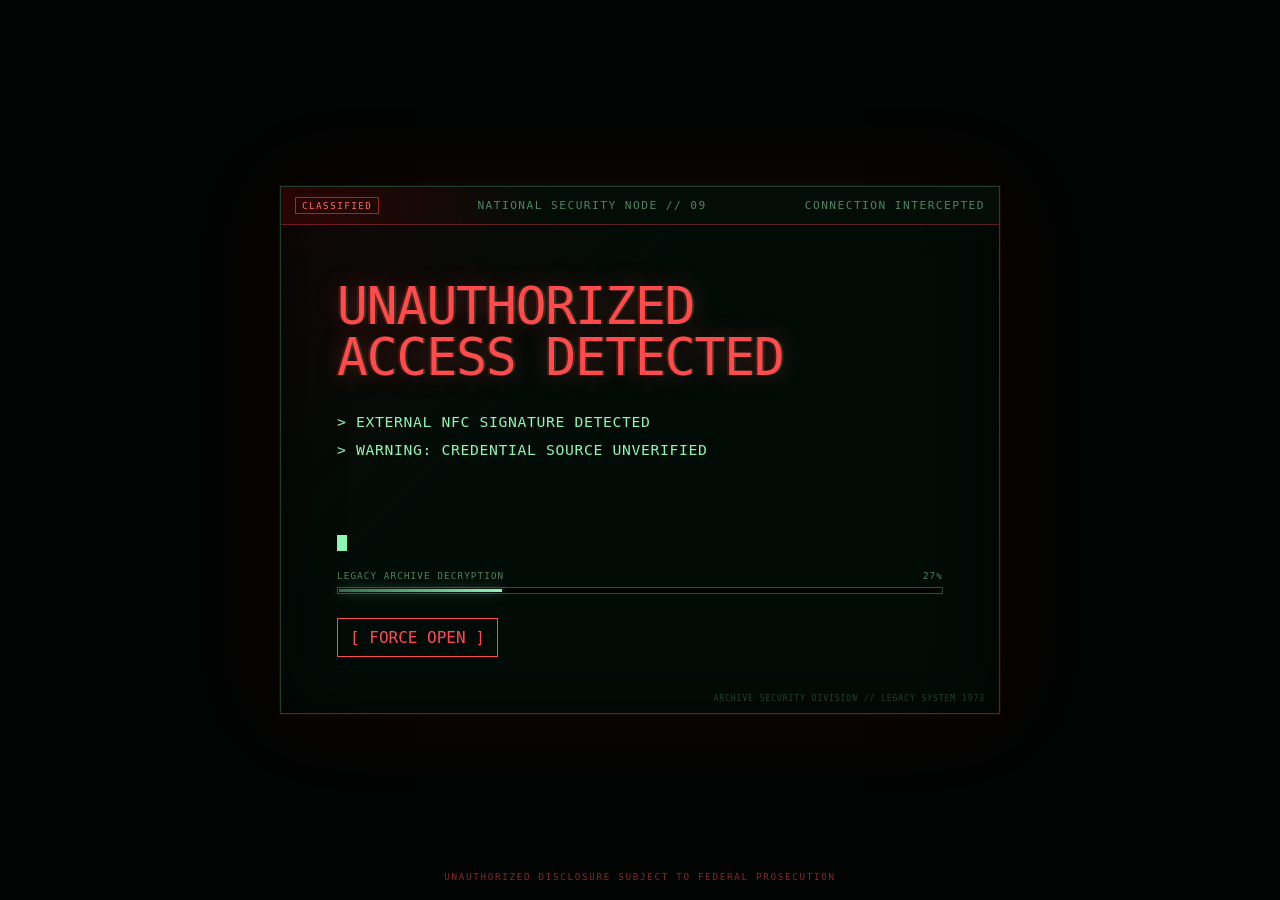
==== index.html @ 25ab065a "Add files via upload" ====
<!doctype html>
<html lang="ja">
<head>
  <meta charset="utf-8">
  <meta name="viewport" content="width=device-width, initial-scale=1, viewport-fit=cover">
  <meta name="theme-color" content="#020806">
  <meta name="description" content="ACLLECT 怪獣機密資料端末 / MEGALON">
  <title>RESTRICTED // STP-1973-01</title>
  <style>
    :root{color-scheme:dark;--bg:#020604;--panel:#06100b;--green:#8df6b2;--dim:#4e8562;--red:#ff4b4b;--line:rgba(141,246,178,.22);--mono:"MS Gothic","Osaka-Mono","Noto Sans Mono CJK JP",ui-monospace,SFMono-Regular,Consolas,monospace}
    *{box-sizing:border-box}html{background:var(--bg);scroll-behavior:smooth}body{margin:0;min-width:320px;min-height:100svh;color:#d6f5df;background:radial-gradient(circle at 78% 30%,#0b2115 0,transparent 33rem),#020604;font-family:var(--mono);letter-spacing:.04em;overflow-x:hidden}
    body:before{content:"";position:fixed;inset:0;z-index:90;pointer-events:none;background:repeating-linear-gradient(0deg,rgba(255,255,255,.025) 0,rgba(255,255,255,.025) 1px,transparent 2px,transparent 5px);mix-blend-mode:screen}
    body:after{content:"";position:fixed;inset:0;z-index:89;pointer-events:none;box-shadow:inset 0 0 120px #000}
    button{font:inherit;color:inherit}.boot{position:fixed;inset:0;z-index:100;display:grid;place-items:center;padding:22px;background:#010403;transition:opacity .45s,visibility .45s}.boot.done{opacity:0;visibility:hidden}.terminal{width:min(720px,100%);border:1px solid var(--line);background:rgba(3,12,7,.95);box-shadow:0 0 80px rgba(46,255,116,.08)}
    .terminal__bar,.topbar{display:flex;justify-content:space-between;gap:14px;align-items:center;padding:10px 14px;border-bottom:1px solid var(--line);color:var(--dim);font-size:.7rem}.terminal__body{padding:clamp(22px,7vw,56px)}.denied{margin:0 0 25px;color:var(--red);font-size:clamp(1.45rem,6vw,3.2rem);line-height:1;text-shadow:0 0 18px rgba(255,75,75,.4)}.log{min-height:8.5em;color:var(--green);font-size:clamp(.7rem,2.5vw,.92rem);line-height:1.9}.cursor{display:inline-block;width:.65em;height:1em;vertical-align:-.15em;background:var(--green);animation:blink .7s steps(1) infinite}.skip{margin-top:22px;padding:9px 12px;border:1px solid var(--red);background:transparent;color:var(--red);cursor:pointer}
    .shell{width:min(1180px,calc(100% - 24px));margin:auto;padding:max(10px,env(safe-area-inset-top)) 0 max(24px,env(safe-area-inset-bottom))}.topbar{position:relative;padding-inline:0}.topbar b{color:var(--green);font-weight:400}.trace{color:var(--red);animation:blink 1s steps(1) infinite}.screen{display:grid;grid-template-columns:minmax(0,1.2fr) minmax(320px,.8fr);min-height:660px;border:1px solid var(--line);background:#030a06;box-shadow:0 24px 90px #000;overflow:hidden}
    .briefing{position:relative;display:flex;align-items:flex-end;min-height:660px;padding:clamp(24px,5vw,58px);isolation:isolate;overflow:hidden}.briefing:before{content:"";position:absolute;inset:0;z-index:-3;background-image:linear-gradient(90deg,rgba(2,8,5,.16),rgba(2,8,5,.9) 78%),linear-gradient(0deg,#020705 0,transparent 55%),url('[data-uri]');background-size:cover;background-position:35% center;filter:grayscale(1) contrast(1.25) sepia(.25) hue-rotate(80deg);opacity:.62}.briefing:after{content:"";position:absolute;inset:0;z-index:-2;background:linear-gradient(90deg,transparent 0 48%,#030a06 96%),repeating-linear-gradient(90deg,transparent 0 79px,rgba(141,246,178,.045) 80px)}
    .copy{max-width:680px;text-shadow:0 2px 14px #000}.clearance{display:inline-block;margin:0 0 18px;padding:5px 8px;border:1px solid var(--red);color:var(--red);background:rgba(20,0,0,.65);font-size:.68rem}.file{margin:0 0 9px;color:var(--green);font-size:.72rem}.copy h1{margin:0;color:#e7fff0;font-size:clamp(3.8rem,10vw,8.7rem);font-weight:900;line-height:.77;letter-spacing:-.08em}.jp{margin:18px 0 0;color:var(--green);font-size:clamp(.9rem,2vw,1.25rem);letter-spacing:.3em}.abstract{max-width:34rem;margin:18px 0 0;color:#afc5b6;font-size:.8rem;line-height:1.9}.actions{display:flex;flex-wrap:wrap;gap:9px;margin-top:25px}.actions button{padding:12px 15px;border:1px solid var(--green);background:rgba(3,16,9,.85);color:var(--green);font-size:.72rem;cursor:pointer}.actions button:hover{background:var(--green);color:#021006}.actions .danger{border-color:var(--red);color:var(--red)}
    .specimen{position:relative;min-height:660px;border-left:1px solid var(--line);overflow:hidden;background:radial-gradient(circle at 50% 45%,rgba(192,118,42,.16),transparent 47%),#020704}.specimen:before{content:"";position:absolute;inset:0;background-image:linear-gradient(var(--line) 1px,transparent 1px),linear-gradient(90deg,var(--line) 1px,transparent 1px);background-size:32px 32px;opacity:.24}.monster{position:absolute;width:106%;max-width:none;left:50%;bottom:-3%;filter:contrast(1.25) brightness(.62) saturate(.82) sepia(.16);mix-blend-mode:multiply;opacity:.08;transform:translate(-50%,30px);transition:opacity 1.5s,transform 1.5s;mask-image:linear-gradient(to bottom,black 78%,transparent 100%)}body.online .monster{opacity:.94;transform:translate(-50%,0)}.scan{position:absolute;z-index:3;left:0;right:0;top:-10%;height:2px;background:#f0c77e;box-shadow:0 0 18px 5px rgba(240,199,126,.36);opacity:0}body.online .scan{opacity:1;animation:scan 3.4s linear infinite}.hud{position:absolute;z-index:4;inset:18px;pointer-events:none;color:var(--green);font-size:.63rem}.hud span{position:absolute}.hud .tl{top:0;left:0}.hud .tr{top:0;right:0;text-align:right}.hud .bl{bottom:0;left:0;color:var(--red)}.hud .br{bottom:0;right:0;text-align:right}.corner{position:absolute;width:28px;height:28px;border-color:var(--green);border-style:solid}.c1{left:14px;top:44px;border-width:1px 0 0 1px}.c2{right:14px;top:44px;border-width:1px 1px 0 0}.c3{left:14px;bottom:42px;border-width:0 0 1px 1px}.c4{right:14px;bottom:42px;border-width:0 1px 1px 0}.target{position:absolute;z-index:4;left:50%;top:43%;width:130px;aspect-ratio:1;border:1px solid rgba(240,199,126,.34);border-radius:50%;transform:translate(-50%,-50%);animation:rotate 12s linear infinite}.target:before,.target:after{content:"";position:absolute;background:rgba(240,199,126,.45)}.target:before{left:50%;top:-12px;width:1px;height:calc(100% + 24px)}.target:after{top:50%;left:-12px;height:1px;width:calc(100% + 24px)}.telemetry{position:absolute;z-index:5;left:22px;right:22px;bottom:52px;display:grid;grid-template-columns:1fr 1fr;gap:7px;padding:9px;background:rgba(1,8,4,.7);border:1px solid rgba(141,246,178,.18);color:var(--dim);font-size:.58rem}.bar{height:3px;margin-top:4px;background:rgba(141,246,178,.12);overflow:hidden}.bar i{display:block;height:100%;background:var(--green);animation:pulsebar 2.4s ease-in-out infinite}.wave{position:absolute;z-index:4;left:22px;right:22px;top:76px;height:35px;opacity:.55;background:linear-gradient(90deg,transparent,var(--green),transparent);clip-path:polygon(0 50%,5% 50%,8% 20%,11% 80%,15% 42%,19% 58%,23% 10%,27% 88%,31% 35%,35% 65%,40% 50%,46% 50%,49% 26%,52% 72%,56% 40%,60% 61%,64% 14%,68% 86%,72% 45%,77% 55%,82% 32%,86% 68%,90% 50%,100% 50%,100% 54%,90% 54%,86% 72%,82% 36%,77% 59%,72% 49%,68% 90%,64% 18%,60% 65%,56% 44%,52% 76%,49% 30%,46% 54%,40% 54%,35% 69%,31% 39%,27% 92%,23% 14%,19% 62%,15% 46%,11% 84%,8% 24%,5% 54%,0 54%)}
    .metrics{display:grid;grid-template-columns:repeat(4,1fr);border:1px solid var(--line);border-top:0}.metric{padding:18px;border-right:1px solid var(--line)}.metric:last-child{border:0}.metric small{display:block;color:var(--dim);font-size:.58rem}.metric strong{display:block;margin-top:6px;color:var(--green);font-size:clamp(1rem,3vw,1.45rem);font-weight:400}.metric.alert strong{color:var(--red)}
    .dossier{display:none;border:1px solid var(--line);border-top:0;background:#030a06}.dossier.open{display:grid;grid-template-columns:1fr 1fr;animation:reveal .35s ease}.block{padding:clamp(22px,4vw,38px);border-right:1px solid var(--line)}.block:last-child{border:0}.label{margin:0 0 18px;color:var(--green);font-size:.65rem}.row{display:grid;grid-template-columns:8rem 1fr;gap:15px;padding:11px 0;border-top:1px solid rgba(141,246,178,.12);font-size:.73rem}.row span:first-child{color:var(--dim)}.weapon{margin:0;padding:0;list-style:none}.weapon li{padding:13px 0;border-top:1px solid rgba(141,246,178,.12);font-size:.75rem}.weapon b{color:var(--green);font-weight:400}.redacted{margin-top:22px;padding:18px;border-left:2px solid var(--red);background:rgba(255,75,75,.035);color:#c5d6ca;font-size:.75rem;line-height:1.8}.black{color:transparent;background:#151d18}.stamp{display:inline-block;margin-top:22px;padding:7px 10px;border:2px solid var(--red);color:var(--red);font-size:.68rem;transform:rotate(-2deg)}
    .footer{display:flex;justify-content:space-between;gap:20px;align-items:center;padding:18px 0;color:var(--dim);font-size:.62rem}.copyurl{border:0;background:transparent;color:var(--green);cursor:pointer;text-decoration:underline;text-underline-offset:4px}
    @keyframes blink{50%{opacity:.25}}@keyframes scan{to{top:105%}}@keyframes reveal{from{opacity:0;transform:translateY(-8px)}}@keyframes rotate{to{transform:translate(-50%,-50%) rotate(360deg)}}@keyframes pulsebar{0%,100%{width:28%}50%{width:86%}}
    @media(max-width:780px){.screen{grid-template-columns:1fr}.briefing{min-height:500px;padding:28px 22px}.briefing:before{background-position:50% center}.copy h1{font-size:clamp(4rem,22vw,7rem)}.specimen{min-height:560px;border-left:0;border-top:1px solid var(--line)}.monster{width:104%;left:50%}.metrics{grid-template-columns:1fr 1fr}.metric:nth-child(2){border-right:0}.metric:nth-child(-n+2){border-bottom:1px solid var(--line)}.dossier.open{grid-template-columns:1fr}.block{border-right:0;border-bottom:1px solid var(--line)}.footer{align-items:flex-start;flex-direction:column}.topbar span:first-child{max-width:67%;overflow:hidden;white-space:nowrap;text-overflow:ellipsis}}
    @media(prefers-reduced-motion:reduce){*{animation-duration:.01ms!important;transition-duration:.01ms!important}}
    .briefing:before{background-position:50% center}
    .briefing:before{background-size:auto 100%;background-repeat:no-repeat;background-position:center center;filter:grayscale(1) contrast(1.2) sepia(.18) hue-rotate(76deg);opacity:.7}
    .specimen{background:radial-gradient(circle at 50% 45%,rgba(195,129,49,.22),transparent 45%),linear-gradient(rgba(5,14,8,.14),rgba(5,14,8,.14)),#53634d}
    .monster{width:104%;left:50%;bottom:-2%;filter:contrast(1.12) brightness(1.18) saturate(1.04) sepia(.05);mix-blend-mode:multiply}
    body.online .monster{opacity:1}.weapon li span{display:block;margin-top:4px;color:#c5d6ca}
    .briefing:before{background-size:auto 115%;background-position:48% top;-webkit-mask-image:radial-gradient(ellipse 88% 94% at 45% 42%,#000 38%,transparent 100%);mask-image:radial-gradient(ellipse 88% 94% at 45% 42%,#000 38%,transparent 100%)}
    .briefing:after{background:linear-gradient(90deg,#030a06 0,transparent 12%,transparent 55%,#030a06 94%),linear-gradient(0deg,#030a06 0,transparent 30%,transparent 72%,rgba(3,10,6,.6) 100%),repeating-linear-gradient(90deg,transparent 0 79px,rgba(141,246,178,.045) 80px)}
    .specimen{background:radial-gradient(circle at 50% 44%,rgba(191,125,45,.2),transparent 44%),#53634d}.specimen:after{content:"";position:absolute;inset:0;z-index:2;pointer-events:none;background:rgba(0,9,5,.54);box-shadow:inset 0 0 75px 25px rgba(0,6,3,.8)}
    .monster{-webkit-mask-image:radial-gradient(ellipse 78% 84% at 51% 47%,#000 48%,transparent 100%);mask-image:radial-gradient(ellipse 78% 84% at 51% 47%,#000 48%,transparent 100%)}
    .dossier{display:grid;grid-template-columns:1fr 1fr;max-height:0;opacity:0;overflow:hidden;transform:translateY(-18px) scaleY(.94);transform-origin:top;clip-path:inset(0 0 100% 0);border-top:0;transition:max-height .62s cubic-bezier(.3,.75,.2,1),opacity .3s ease,transform .62s cubic-bezier(.3,.75,.2,1),clip-path .62s cubic-bezier(.3,.75,.2,1)}
    .dossier.open{display:grid;max-height:1500px;opacity:1;transform:translateY(0) scaleY(1);clip-path:inset(0);transition:max-height .72s cubic-bezier(.18,.8,.2,1),opacity .35s ease .08s,transform .72s cubic-bezier(.18,.8,.2,1),clip-path .72s cubic-bezier(.18,.8,.2,1)}
    @media(max-width:780px){.briefing:before{background-size:auto 108%;background-position:50% top}.dossier{grid-template-columns:1fr}.dossier.open{grid-template-columns:1fr;max-height:2600px}}
    .briefing:before{background-size:cover;background-position:center top;-webkit-mask-image:linear-gradient(90deg,transparent 0,#000 7%,#000 76%,transparent 100%);mask-image:linear-gradient(90deg,transparent 0,#000 7%,#000 76%,transparent 100%);opacity:.66}
    .briefing:after{background:linear-gradient(90deg,#030a06 0,transparent 14%,transparent 52%,#030a06 92%),linear-gradient(0deg,#030a06 0,rgba(3,10,6,.78) 18%,transparent 58%,rgba(3,10,6,.38) 100%),repeating-linear-gradient(90deg,transparent 0 79px,rgba(141,246,178,.045) 80px)}
    .specimen{background:radial-gradient(circle at 50% 48%,rgba(30,105,56,.13),transparent 54%),#020704;cursor:pointer;touch-action:manipulation}.specimen:after{background:radial-gradient(ellipse 92% 90% at 50% 50%,transparent 48%,rgba(0,6,3,.85) 100%);box-shadow:inset 0 0 55px rgba(0,0,0,.7)}
    .monster{mix-blend-mode:screen;filter:grayscale(1) invert(1) contrast(1.65) brightness(.68) sepia(1) hue-rotate(72deg) saturate(2.2);-webkit-mask-image:linear-gradient(to bottom,#000 0,#000 83%,transparent 100%);mask-image:linear-gradient(to bottom,#000 0,#000 83%,transparent 100%);opacity:0}
    body.online .monster{opacity:.96;animation:materialize 3.1s cubic-bezier(.16,.75,.24,1) both}.specimen:focus-visible{outline:1px solid var(--green);outline-offset:-5px}
    @keyframes materialize{0%{opacity:.06;filter:grayscale(1) invert(1) contrast(4) brightness(.34) sepia(1) hue-rotate(72deg) saturate(3);clip-path:inset(0 0 0 0)}28%{opacity:.34;filter:grayscale(1) invert(1) contrast(3) brightness(.42) sepia(1) hue-rotate(72deg) saturate(2.8)}55%{opacity:.72;clip-path:inset(0 0 0 0)}100%{opacity:.96;filter:grayscale(1) invert(1) contrast(1.65) brightness(.68) sepia(1) hue-rotate(72deg) saturate(2.2)}}
    @media(max-width:780px){.briefing:before{background-size:cover;background-position:center top}}
    .briefing:before{background-position:43% top;filter:grayscale(.72) contrast(1.12) brightness(1.08) sepia(.12) hue-rotate(76deg);opacity:.84}
    .briefing:after{background:linear-gradient(90deg,rgba(3,10,6,.72) 0,transparent 18%,transparent 61%,#030a06 96%),linear-gradient(0deg,#030a06 0,rgba(3,10,6,.58) 16%,transparent 58%,rgba(3,10,6,.2) 100%),repeating-linear-gradient(90deg,transparent 0 79px,rgba(141,246,178,.035) 80px)}
    .monster--color{filter:contrast(1.3) brightness(.92) saturate(1.18);mix-blend-mode:color;opacity:0;pointer-events:none}
    body.online .monster--color{animation:colorize 2.3s ease 1.25s both}
    @keyframes colorize{0%{opacity:0;filter:contrast(1.4) brightness(.72) saturate(.35)}45%{opacity:.34}100%{opacity:.82;filter:contrast(1.3) brightness(.92) saturate(1.18)}}
    @media(max-width:780px){.briefing:before{background-position:42% top;opacity:.8}}
    .monster--color{mix-blend-mode:normal;filter:contrast(1.08) brightness(.96) saturate(.94);opacity:0}
    body.online .monster{animation:materialize 3.1s cubic-bezier(.16,.75,.24,1) both,bioMotion 5.6s ease-in-out 3.1s infinite alternate}
    body.online .monster--color{animation:colorize 2.3s ease 1.25s both,bioMotion 5.6s ease-in-out 3.55s infinite alternate}
    .bar i{animation:none;transition:width .72s cubic-bezier(.22,.65,.35,1)}.wave{transition:transform .45s ease,opacity .45s ease;transform-origin:center}
    @keyframes bioMotion{0%{transform:translate(-50%,0) scale(1) rotate(-.08deg)}45%{transform:translate(-49.7%,-3px) scale(1.006) rotate(.06deg)}100%{transform:translate(-50.2%,1px) scale(1.011) rotate(.12deg)}}
    .monster--color{filter:blur(.42px) contrast(1.02) brightness(.94) saturate(.9)}
    body.online .monster:not(.monster--color){animation:scanMaterialize 1.9s cubic-bezier(.22,.61,.36,1) both,bioMotion 9.2s ease-in-out 1.9s infinite}
    @keyframes scanMaterialize{0%{opacity:.05;filter:grayscale(1) invert(1) contrast(4) brightness(.34) sepia(1) hue-rotate(72deg) saturate(3);clip-path:inset(0 0 100% 0)}24%{opacity:.66;clip-path:inset(0);filter:grayscale(1) invert(1) contrast(2.6) brightness(.48) sepia(1) hue-rotate(72deg) saturate(2.6)}48%{opacity:.61}72%{opacity:.31}88%{opacity:.08}100%{opacity:0;filter:grayscale(1) invert(1) contrast(1.5) brightness(.68) sepia(1) hue-rotate(72deg) saturate(2)}}
    body.online .monster--color{animation:none!important;opacity:0}
    body.online .specimen.cutout-ready .monster--color{animation:colorize 1.9s cubic-bezier(.22,.61,.36,1) both,bioMotion 9.2s ease-in-out 1.9s infinite!important}
    @keyframes colorize{0%{opacity:0;filter:blur(1px) grayscale(.76) sepia(.26) saturate(.36) brightness(.55)}20%{opacity:.09}42%{opacity:.24;filter:blur(.75px) grayscale(.56) sepia(.23) saturate(.47) brightness(.64)}64%{opacity:.41;filter:blur(.58px) grayscale(.34) sepia(.19) saturate(.59) brightness(.72)}82%{opacity:.57;filter:blur(.46px) grayscale(.16) sepia(.14) saturate(.71) brightness(.81)}100%{opacity:.7;filter:blur(.3px) grayscale(.04) sepia(.08) saturate(.84) brightness(.9) contrast(1.02)}}
    @keyframes bioMotion{0%,100%{transform:translate(-50%,0) scale(1) rotate(-.035deg)}25%{transform:translate(-49.92%,-1.5px) scale(1.003) rotate(.02deg)}50%{transform:translate(-50.06%,-2.5px) scale(1.006) rotate(.035deg)}75%{transform:translate(-50.1%,-1px) scale(1.003) rotate(-.015deg)}}
    /* Government restricted-terminal finish: institutional framing without changing the archive layout. */
    .terminal__bar,.topbar{background:linear-gradient(90deg,rgba(65,4,4,.58),rgba(4,13,8,.96) 38%,rgba(4,13,8,.96));border-color:rgba(255,74,65,.34);text-transform:uppercase;letter-spacing:.13em}.terminal__bar:before,.topbar:before{content:"CLASSIFIED";color:#ff6a62;border:1px solid rgba(255,74,65,.55);padding:2px 6px;font-size:.58rem;white-space:nowrap}.screen{outline:1px solid rgba(141,246,178,.08);outline-offset:-7px;box-shadow:0 24px 90px #000,inset 0 0 55px rgba(15,67,37,.09)}.clearance{display:inline-block;padding:5px 9px!important;background:rgba(47,0,0,.56);box-shadow:inset 3px 0 #ff4b4b;letter-spacing:.15em!important}.metrics{background:linear-gradient(180deg,rgba(20,48,30,.18),rgba(1,6,3,.62));border-top-color:rgba(141,246,178,.38)}.metric{position:relative}.metric:after{content:"GOV / RESTRICTED";position:absolute;right:10px;top:8px;color:rgba(141,246,178,.18);font-size:.48rem;letter-spacing:.1em}.footer{border-top:1px solid rgba(255,74,65,.24)}
    .audio-waveform{position:absolute;z-index:6;left:22px;right:22px;top:76px;width:calc(100% - 44px);height:38px;opacity:.56;transition:opacity .18s ease;pointer-events:none;border-block:1px solid rgba(141,246,178,.13);background:linear-gradient(90deg,rgba(2,8,4,.62),rgba(5,23,13,.3),rgba(2,8,4,.62))}.specimen.roaring .audio-waveform{opacity:.94}
    .shell{position:relative}.shell:after{content:"";position:absolute;z-index:88;inset:0;pointer-events:none;opacity:0;background:repeating-linear-gradient(0deg,transparent 0 3px,rgba(190,255,208,.48) 4px,rgba(255,255,255,.2) 6px,transparent 9px),linear-gradient(90deg,rgba(255,40,40,.12),rgba(141,246,178,.22),rgba(70,120,255,.1));mix-blend-mode:screen}.signal-noise .shell:after{animation:terminalNoise .24s steps(3,end) both}.signal-noise .screen{animation:screenJolt .24s steps(3,end)}@keyframes terminalNoise{0%{opacity:0;clip-path:inset(4% 0 82% 0);transform:translateX(-12px)}18%{opacity:.5;clip-path:inset(23% 0 48% 0);transform:translateX(9px)}48%{opacity:.32;clip-path:inset(48% 0 28% 0);transform:translateX(-7px)}76%{opacity:.42;clip-path:inset(70% 0 9% 0);transform:translateX(5px)}100%{opacity:0;clip-path:inset(92% 0 2% 0);transform:translateX(0)}}@keyframes screenJolt{0%,100%{transform:none;filter:contrast(1.035) saturate(.88)}35%{transform:translateX(2px);filter:contrast(1.2) saturate(.72)}68%{transform:translateX(-2px);filter:contrast(1.12) saturate(1)}}
    .boot:after{content:"UNAUTHORIZED DISCLOSURE SUBJECT TO FEDERAL PROSECUTION";position:absolute;left:50%;bottom:max(18px,env(safe-area-inset-bottom));transform:translateX(-50%);width:calc(100% - 44px);text-align:center;color:rgba(255,75,75,.52);font-size:.58rem;letter-spacing:.18em}.terminal{position:relative;background:linear-gradient(135deg,rgba(18,8,7,.98),rgba(2,12,7,.97) 36%);box-shadow:0 0 0 1px rgba(255,75,75,.08),0 0 90px rgba(255,30,30,.08),inset 0 0 55px rgba(0,0,0,.72)}.terminal:after{content:"ARCHIVE SECURITY DIVISION // LEGACY SYSTEM 1973";position:absolute;right:14px;bottom:10px;color:rgba(141,246,178,.24);font-size:.5rem;letter-spacing:.12em}.denied{letter-spacing:-.02em;text-shadow:2px 0 rgba(0,255,160,.18),-2px 0 rgba(255,20,20,.28),0 0 24px rgba(255,75,75,.35)}.screen{position:relative;background:linear-gradient(100deg,rgba(2,9,5,.98),rgba(3,12,7,.94));filter:contrast(1.035) saturate(.88)}.screen:after{content:"";position:absolute;z-index:20;inset:0;pointer-events:none;opacity:.13;background:radial-gradient(ellipse at center,transparent 48%,rgba(0,0,0,.76) 100%),repeating-linear-gradient(90deg,transparent 0 2px,rgba(112,255,160,.025) 3px,transparent 4px);mix-blend-mode:multiply}.copy h1{text-shadow:1px 0 rgba(255,70,60,.14),-1px 0 rgba(70,255,176,.18),0 0 20px rgba(173,255,204,.07)}
    .boot-progress{margin:18px 0 2px}.boot-progress__meta{display:flex;justify-content:space-between;margin-bottom:6px;color:var(--dim);font-size:.58rem;letter-spacing:.12em}.boot-progress__track{height:7px;border:1px solid rgba(141,246,178,.3);padding:1px;background:#010403}.boot-progress__fill{display:block;width:0;height:100%;background:linear-gradient(90deg,#376c4a,var(--green));box-shadow:0 0 12px rgba(141,246,178,.42);transition:width .48s cubic-bezier(.22,.61,.36,1)}
    .scan{left:14px;right:14px;height:1px;background:linear-gradient(90deg,transparent 0 4%,rgba(141,246,178,.22) 12%,var(--green) 48%,#f0c77e 50%,var(--green) 52%,rgba(141,246,178,.22) 88%,transparent 96%);box-shadow:0 0 7px rgba(141,246,178,.36)}.scan:before{content:"SCAN / OPTICAL PASS";position:absolute;right:8px;bottom:5px;color:rgba(141,246,178,.48);font-size:.46rem;letter-spacing:.14em}.target{width:106px;border:0;border-radius:0;background:linear-gradient(var(--green),var(--green)) left top/20px 1px no-repeat,linear-gradient(var(--green),var(--green)) left top/1px 20px no-repeat,linear-gradient(var(--green),var(--green)) right top/20px 1px no-repeat,linear-gradient(var(--green),var(--green)) right top/1px 20px no-repeat,linear-gradient(var(--green),var(--green)) left bottom/20px 1px no-repeat,linear-gradient(var(--green),var(--green)) left bottom/1px 20px no-repeat,linear-gradient(var(--green),var(--green)) right bottom/20px 1px no-repeat,linear-gradient(var(--green),var(--green)) right bottom/1px 20px no-repeat;opacity:.58;animation:lockTrack 5.2s ease-in-out infinite}.target:before{left:50%;top:36%;width:1px;height:28%;background:rgba(240,199,126,.58)}.target:after{top:50%;left:36%;height:1px;width:28%;background:rgba(240,199,126,.58)}@keyframes lockTrack{0%,100%{transform:translate(-50%,-50%)}28%{transform:translate(calc(-50% + 3px),calc(-50% - 2px))}54%{transform:translate(calc(-50% - 2px),calc(-50% + 2px))}76%{transform:translate(calc(-50% + 1px),calc(-50% + 3px))}}
    .access-complete{position:absolute;z-index:8;inset:0;display:grid;place-content:center;opacity:0;overflow:hidden;background:rgba(0,16,8,.84);color:#eafff0;font-size:clamp(1.7rem,6vw,3.8rem);font-weight:700;line-height:1;text-align:center;letter-spacing:.08em;text-shadow:0 0 8px #fff,0 0 26px rgba(91,255,148,.95)}.access-complete:after{content:"LEVEL-5 AUTHORIZATION ACCEPTED // STP-1973-01";display:block;margin-top:14px;color:var(--green);font-size:clamp(.48rem,1.5vw,.7rem);font-weight:400;letter-spacing:.18em;text-shadow:0 0 12px rgba(141,246,178,.7)}.access-complete:before{content:"";position:absolute;inset:-20% -35%;background:linear-gradient(100deg,transparent 42%,rgba(210,255,225,.8) 49%,rgba(255,255,255,.95) 50%,rgba(141,246,178,.55) 52%,transparent 59%);transform:translateX(-80%)}.boot.access-granted .access-complete{animation:grantReveal 1.72s steps(1,end) both}.boot.access-granted .access-complete:before{animation:grantSweep 1.3s ease-out .12s both}.boot.access-granted .terminal{animation:terminalGrant 1.72s ease-out both}.boot.access-granted .boot-progress__fill{background:#eafff0;box-shadow:0 0 8px #fff,0 0 28px var(--green)}@keyframes grantReveal{0%{opacity:0;transform:scale(.97)}8%,31%{opacity:1;transform:scale(1)}32%,42%{opacity:.12}43%,78%{opacity:1}79%,86%{opacity:.28}87%,94%{opacity:1}100%{opacity:0}}@keyframes grantSweep{0%{transform:translateX(-80%)}100%{transform:translateX(80%)}}@keyframes terminalGrant{0%{box-shadow:0 0 0 1px rgba(255,75,75,.08),0 0 90px rgba(255,30,30,.08),inset 0 0 55px rgba(0,0,0,.72)}18%{box-shadow:0 0 0 2px #dfffea,0 0 65px rgba(99,255,151,.78),inset 0 0 65px rgba(127,255,171,.3)}48%{box-shadow:0 0 0 1px var(--green),0 0 24px rgba(99,255,151,.3),inset 0 0 28px rgba(127,255,171,.12)}72%{box-shadow:0 0 0 2px #dfffea,0 0 75px rgba(99,255,151,.72),inset 0 0 70px rgba(127,255,171,.26)}100%{box-shadow:0 0 0 1px rgba(141,246,178,.2),0 0 15px rgba(99,255,151,.12),inset 0 0 30px rgba(0,0,0,.72)}}
    /* Restrained authorization confirmation: readable, plausible, and brief. */
    .access-complete{inset:18%;border-block:1px solid rgba(141,246,178,.52);background:rgba(1,13,7,.94);font-size:clamp(1.35rem,4vw,2.5rem);text-shadow:0 0 14px rgba(141,246,178,.58)}.access-complete:before{display:none}.access-complete:after{margin-top:11px;font-size:clamp(.46rem,1.3vw,.65rem);color:rgba(141,246,178,.72)}.access-complete span{display:block;margin-top:9px;color:var(--red);font-size:clamp(.5rem,1.4vw,.7rem);font-weight:400;letter-spacing:.16em;text-shadow:0 0 10px rgba(255,75,75,.5)}.boot.access-granted .access-complete{animation:grantConfirm 1.22s ease-out both}.boot.access-granted .terminal{animation:terminalConfirm 1.35s ease-out both}@keyframes grantConfirm{0%{opacity:0;transform:scale(.99)}14%,67%{opacity:1;transform:scale(1)}73%{opacity:.28}80%,100%{opacity:1;transform:scale(1)}}@keyframes terminalConfirm{0%{box-shadow:0 0 0 1px rgba(255,75,75,.08),0 0 35px rgba(255,30,30,.06),inset 0 0 55px rgba(0,0,0,.72)}25%{box-shadow:0 0 0 1px rgba(141,246,178,.7),0 0 30px rgba(99,255,151,.28),inset 0 0 38px rgba(127,255,171,.1)}100%{box-shadow:0 0 0 1px rgba(141,246,178,.16),0 0 10px rgba(99,255,151,.08),inset 0 0 30px rgba(0,0,0,.72)}}
    .stamp:empty{display:none}
  </style>
</head>
<body>
  <div class="boot" id="boot">
    <div class="terminal">
      <div class="terminal__bar"><span>NATIONAL SECURITY NODE // 09</span><span>CONNECTION INTERCEPTED</span></div>
      <div class="terminal__body">
        <p class="denied">UNAUTHORIZED<br>ACCESS DETECTED</p>
        <div class="log" id="log"></div><span class="cursor"></span><br>
        <div class="boot-progress"><div class="boot-progress__meta"><span>LEGACY ARCHIVE DECRYPTION</span><span id="bootPercent">00%</span></div><div class="boot-progress__track"><i class="boot-progress__fill" id="bootFill"></i></div></div>
        <div class="access-complete">ACCESS GRANTED<span>UNAUTHORIZED SESSION // TRACE ACTIVE</span></div>
        <button class="skip" id="skip">[ FORCE OPEN ]</button>
      </div>
    </div>
  </div>

  <main class="shell">
    <header class="topbar"><span><b>GOV.SECURE/09</b> SPECIAL BIO-THREAT FILE / STP-1973-01</span><span class="trace">● TRACE ACTIVE <i id="timer">00:00</i></span></header>
    <section class="screen">
      <article class="briefing">
        <div class="copy">
          <p class="clearance">NATIONAL SECURITY CLASSIFICATION // LEVEL 5</p>
          <p class="file">[ FILE NO. STP-1973-01 / DECRYPTED 62% ]</p>
          <h1 id="subjectName" aria-label="MEGALON">MEGALON</h1>
          <p class="jp">昆虫怪獣　メガロ</p>
          <p class="abstract">地下核実験で損害を受けたシートピア海底王国が、地上への報復戦力として投入した守護神。飛行・潜行・水中移動に対応する高機動の昆虫型戦闘個体。以下の記録を開いた時点で、端末識別情報は保全対象となる。</p>
          <div class="actions">
            <button id="open">[ 機密資料を復号 ]</button>
            <button class="danger" id="reboot">[ 接続を再実行 ]</button>
          </div>
        </div>
      </article>
      <aside class="specimen" id="specimen" role="button" tabindex="0" aria-label="メガロ個体走査画像。タップで次の鳴き声記録を再生">
        <img class="monster" src="[data-uri]" alt="メガロの抽出画像">
        <div class="scan"></div>
        <div class="target" aria-hidden="true"></div>
        <canvas class="audio-waveform" id="audioWave" width="720" height="136" aria-hidden="true"></canvas>
        <div class="telemetry"><div>BIO-SIGNAL<div class="bar"><i></i></div></div><div>ENERGY FLUX<div class="bar"><i style="animation-delay:-1.1s"></i></div></div><div>BODY TEMP&nbsp; 62.8°C</div><div>MOTION&nbsp; DETECTED</div></div>
        <div class="hud"><span class="tl">GOVT CLASSIFIED / MATERIALIZING</span><span class="tr">SUBJECT: M-73<br>LOCK: <b id="lock">86.4</b>%</span><span class="bl">TOUCH SUBJECT / AUDIO SAMPLE <b id="audioNo">01</b></span><span class="br">OPTICAL TRACE<br>FRAME <b id="frame">0378</b></span></div>
        <i class="corner c1"></i><i class="corner c2"></i><i class="corner c3"></i><i class="corner c4"></i>
      </aside>
    </section>
    <section class="metrics" aria-label="個体情報">
      <div class="metric"><small>HEIGHT</small><strong>55 M</strong></div><div class="metric"><small>MASS</small><strong>40,000 T</strong></div><div class="metric"><small>FIRST RECORD</small><strong>1973</strong></div><div class="metric alert"><small>THREAT LEVEL</small><strong>04 / FATAL</strong></div>
    </section>
    <section class="dossier" id="dossier">
      <div class="block"><p class="label">// IDENTIFICATION RECORD</p><div class="row"><span>CLASS</span><span>昆虫怪獣 / 守護神</span></div><div class="row"><span>ORIGIN</span><span>シートピア海底王国</span></div><div class="row"><span>MOBILITY</span><span>飛行・地中 MACH 3 / 水中 MACH 4</span></div><div class="row"><span>JUMP RANGE</span><span>最大 10 KM</span></div><div class="row"><span>SENSORY</span><span>複眼視力：人間比 数百倍</span></div><div class="row"><span>STATUS</span><span>地下へ撤退 / 追跡不能</span></div><div class="redacted">全身を高硬度の外殻で防護。両腕を連結した掘削形態により地下防衛線を突破する。誘導系統：<span class="black">JET JAGUAR</span></div></div>
      <div class="block"><p class="label">// CONFIRMED ARMAMENT</p><ul class="weapon"><li><b>01 / DOUBLE DRILL</b><span>両腕の削岩ドリルを連結。近接破砕、構造物破壊および高速地中潜行に使用。</span></li><li><b>02 / GEOTHERMAL NAPALM</b><span>口部から高熱・高可燃性の地熱ナパーム弾を連続発射。着弾域に火炎帯を形成。</span></li><li><b>03 / BEAST-KILLER LASER</b><span>頭部角から黄色の稲妻状光線を放射。車両および人工構造物への破壊力を確認。</span></li><li><b>04 / AERIAL ASSAULT</b><span>背部翅による低空飛行と体当たり攻撃。地上・地下・水中を連続運用可能。</span></li></ul><span class="stamp">ACCESS LOGGED // DO NOT DISTRIBUTE</span></div>
    </section>
    <footer class="footer"><span>SPECIAL BIO-THREAT CONTROL BUREAU / RESTRICTED TERMINAL</span><button class="copyurl" id="copyurl">[ NFC登録用URLをコピー ]</button></footer>
  </main>
  <audio id="roar" preload="auto" src="[data-uri]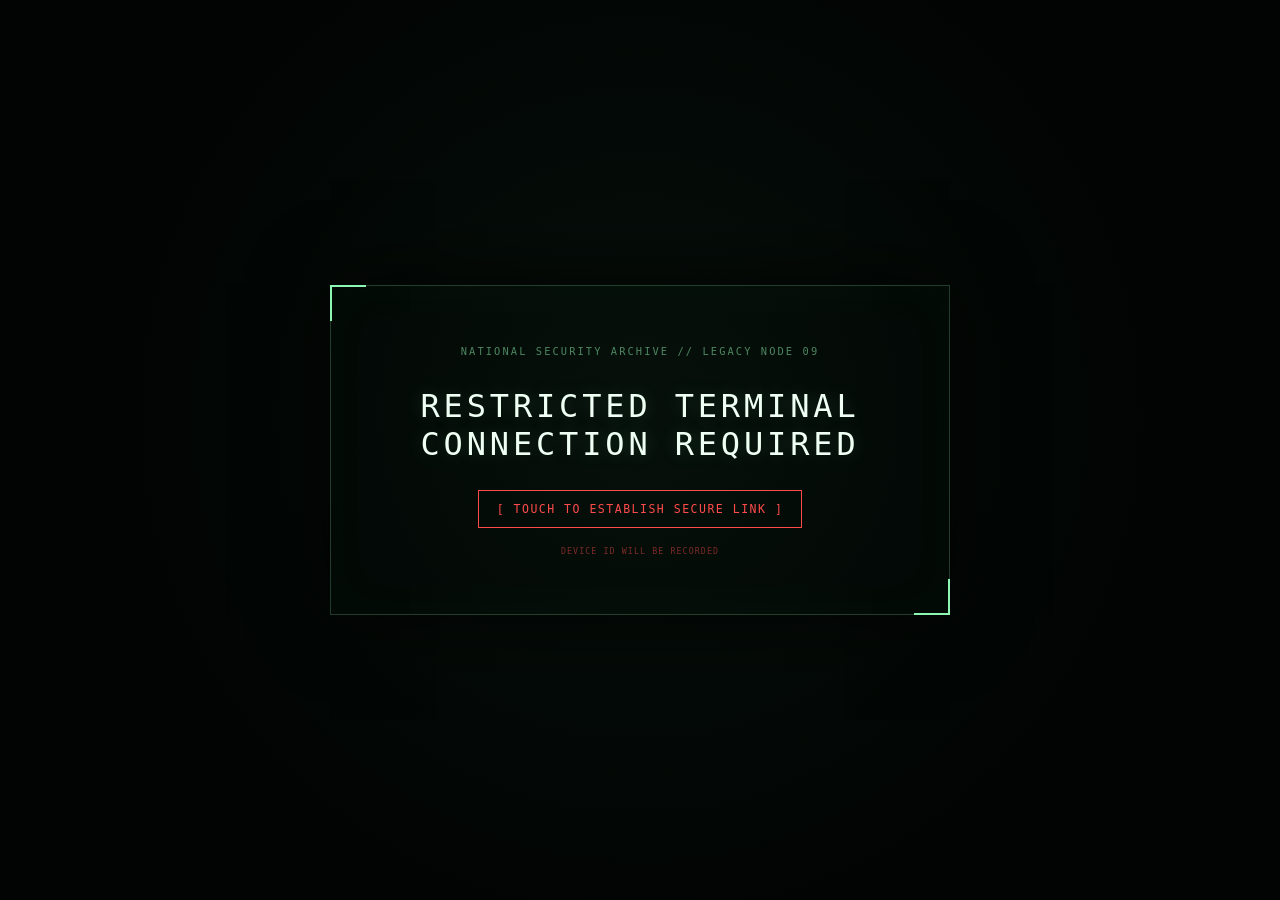
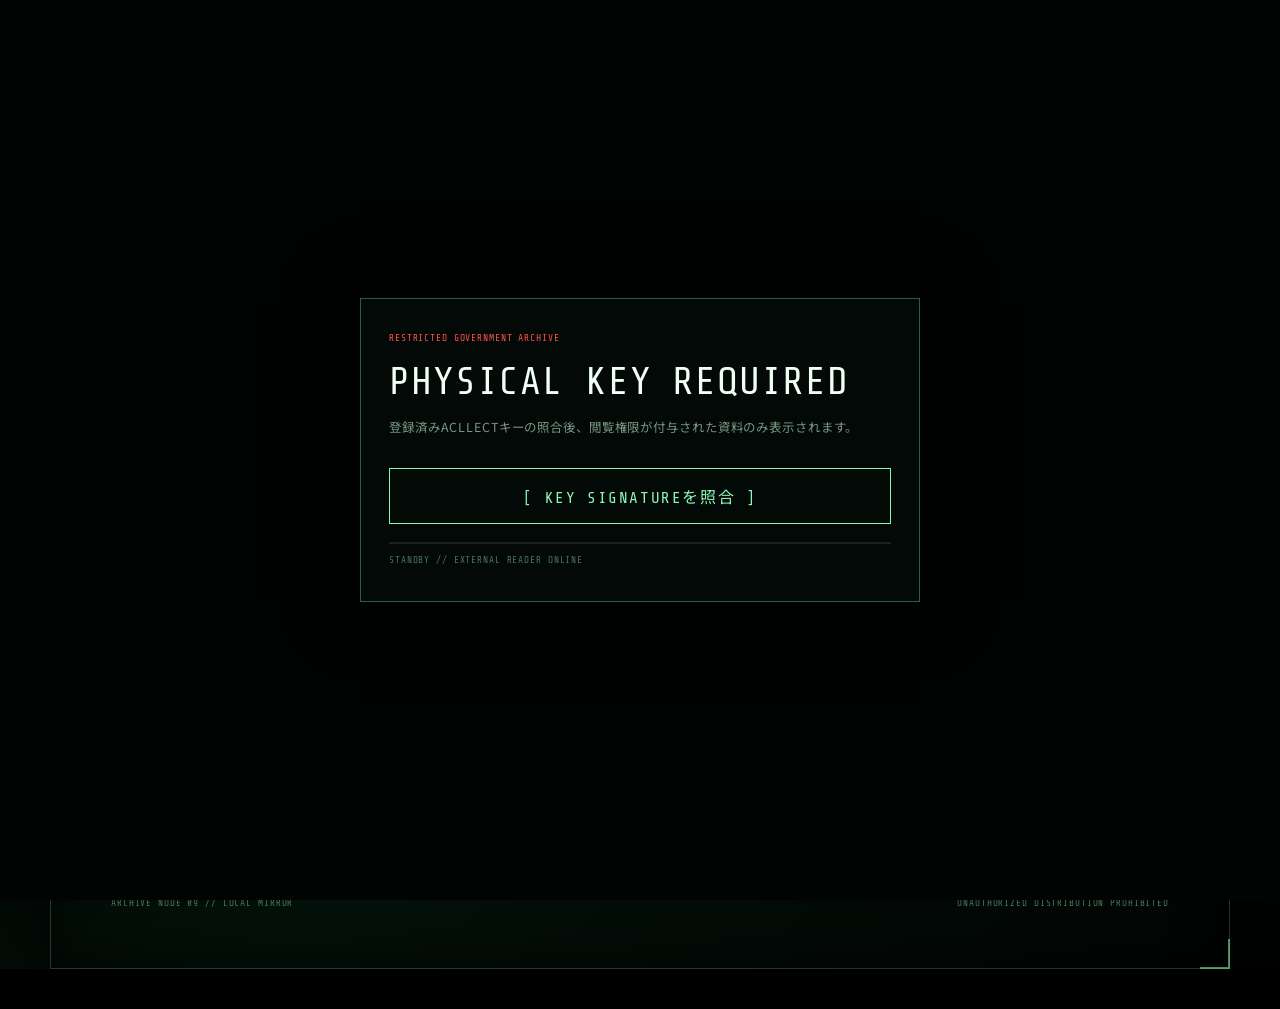
